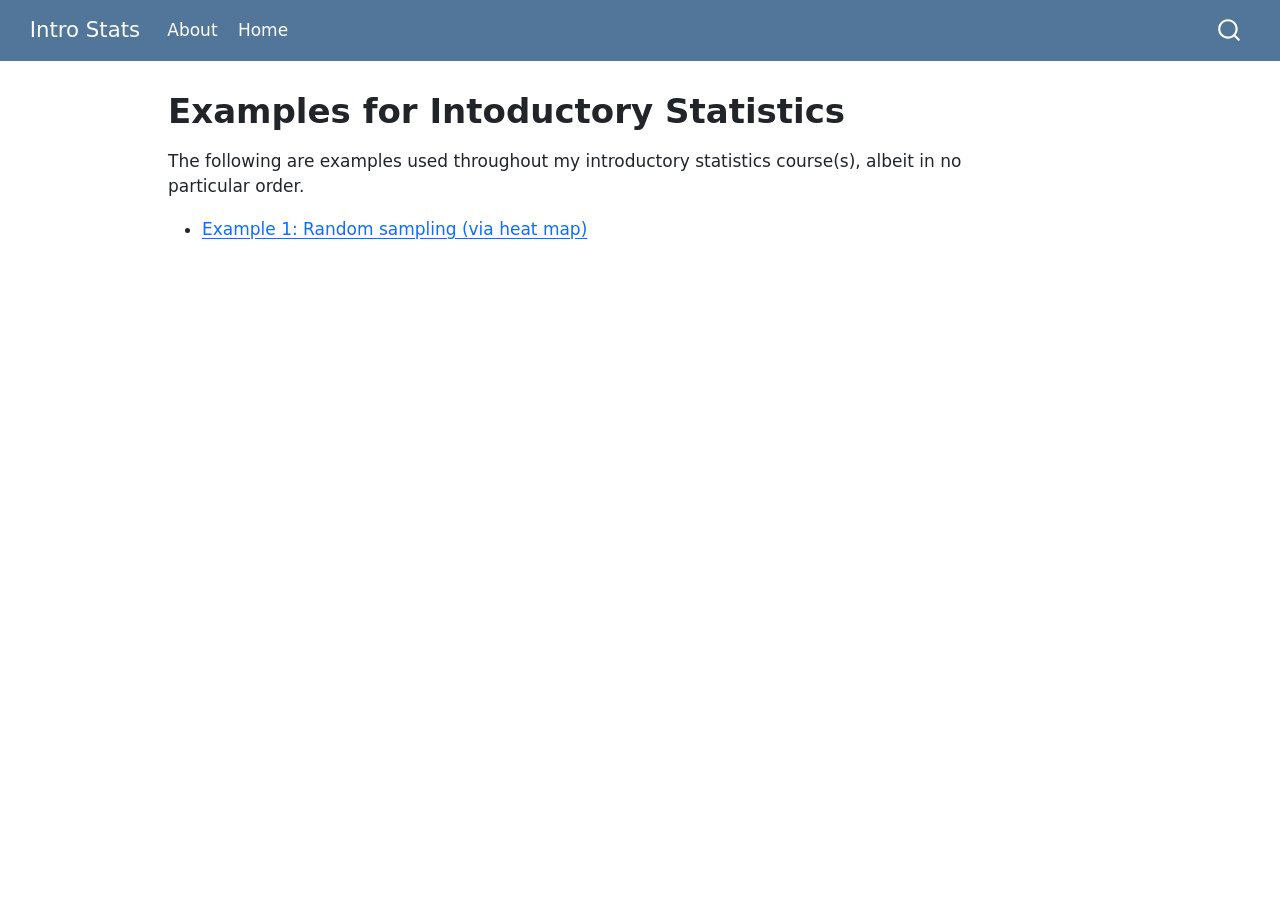
==== docs/index.html @ aab89243 "Update webR examples" ====
<!DOCTYPE html>
<html xmlns="http://www.w3.org/1999/xhtml" lang="en" xml:lang="en"><head>

<meta charset="utf-8">
<meta name="generator" content="quarto-1.5.57">

<meta name="viewport" content="width=device-width, initial-scale=1.0, user-scalable=yes">


<title>Examples for Intoductory Statistics – Intro Stats</title>
<style>
code{white-space: pre-wrap;}
span.smallcaps{font-variant: small-caps;}
div.columns{display: flex; gap: min(4vw, 1.5em);}
div.column{flex: auto; overflow-x: auto;}
div.hanging-indent{margin-left: 1.5em; text-indent: -1.5em;}
ul.task-list{list-style: none;}
ul.task-list li input[type="checkbox"] {
  width: 0.8em;
  margin: 0 0.8em 0.2em -1em; /* quarto-specific, see https://github.com/quarto-dev/quarto-cli/issues/4556 */ 
  vertical-align: middle;
}
</style>


<script src="site_libs/quarto-nav/quarto-nav.js"></script>
<script src="site_libs/quarto-nav/headroom.min.js"></script>
<script src="site_libs/clipboard/clipboard.min.js"></script>
<script src="site_libs/quarto-search/autocomplete.umd.js"></script>
<script src="site_libs/quarto-search/fuse.min.js"></script>
<script src="site_libs/quarto-search/quarto-search.js"></script>
<meta name="quarto:offset" content="./">
<script src="site_libs/quarto-html/quarto.js"></script>
<script src="site_libs/quarto-html/popper.min.js"></script>
<script src="site_libs/quarto-html/tippy.umd.min.js"></script>
<script src="site_libs/quarto-html/anchor.min.js"></script>
<link href="site_libs/quarto-html/tippy.css" rel="stylesheet">
<link href="site_libs/quarto-html/quarto-syntax-highlighting.css" rel="stylesheet" id="quarto-text-highlighting-styles">
<script src="site_libs/bootstrap/bootstrap.min.js"></script>
<link href="site_libs/bootstrap/bootstrap-icons.css" rel="stylesheet">
<link href="site_libs/bootstrap/bootstrap.min.css" rel="stylesheet" id="quarto-bootstrap" data-mode="light">
<script id="quarto-search-options" type="application/json">{
  "location": "navbar",
  "copy-button": false,
  "collapse-after": 3,
  "panel-placement": "end",
  "type": "overlay",
  "limit": 50,
  "keyboard-shortcut": [
    "f",
    "/",
    "s"
  ],
  "show-item-context": false,
  "language": {
    "search-no-results-text": "No results",
    "search-matching-documents-text": "matching documents",
    "search-copy-link-title": "Copy link to search",
    "search-hide-matches-text": "Hide additional matches",
    "search-more-match-text": "more match in this document",
    "search-more-matches-text": "more matches in this document",
    "search-clear-button-title": "Clear",
    "search-text-placeholder": "",
    "search-detached-cancel-button-title": "Cancel",
    "search-submit-button-title": "Submit",
    "search-label": "Search"
  }
}</script>


<link rel="stylesheet" href="styles.css">
</head>

<body class="nav-fixed">

<div id="quarto-search-results"></div>
  <header id="quarto-header" class="headroom fixed-top">
    <nav class="navbar navbar-expand-lg " data-bs-theme="dark">
      <div class="navbar-container container-fluid">
      <div class="navbar-brand-container mx-auto">
    <a class="navbar-brand" href="./index.html">
    <span class="navbar-title">Intro Stats</span>
    </a>
  </div>
            <div id="quarto-search" class="" title="Search"></div>
          <button class="navbar-toggler" type="button" data-bs-toggle="collapse" data-bs-target="#navbarCollapse" aria-controls="navbarCollapse" role="menu" aria-expanded="false" aria-label="Toggle navigation" onclick="if (window.quartoToggleHeadroom) { window.quartoToggleHeadroom(); }">
  <span class="navbar-toggler-icon"></span>
</button>
          <div class="collapse navbar-collapse" id="navbarCollapse">
            <ul class="navbar-nav navbar-nav-scroll me-auto">
  <li class="nav-item">
    <a class="nav-link" href="./about.html"> 
<span class="menu-text">About</span></a>
  </li>  
  <li class="nav-item">
    <a class="nav-link active" href="./index.html" aria-current="page"> 
<span class="menu-text">Home</span></a>
  </li>  
</ul>
          </div> <!-- /navcollapse -->
            <div class="quarto-navbar-tools">
</div>
      </div> <!-- /container-fluid -->
    </nav>
</header>
<!-- content -->
<div id="quarto-content" class="quarto-container page-columns page-rows-contents page-layout-article page-navbar">
<!-- sidebar -->
<!-- margin-sidebar -->
    <div id="quarto-margin-sidebar" class="sidebar margin-sidebar zindex-bottom">
        
    </div>
<!-- main -->
<main class="content" id="quarto-document-content">

<header id="title-block-header" class="quarto-title-block default">
<div class="quarto-title">
<h1 class="title">Examples for Intoductory Statistics</h1>
</div>



<div class="quarto-title-meta">

    
  
    
  </div>
  


</header>


<p>The following are examples used throughout my introductory statistics course(s), albeit in no particular order.</p>
<ul>
<li><a href="./examples/ex1-random-sampling.html">Example 1: Random sampling (via heat map)</a></li>
</ul>



</main> <!-- /main -->
<script id="quarto-html-after-body" type="application/javascript">
window.document.addEventListener("DOMContentLoaded", function (event) {
  const toggleBodyColorMode = (bsSheetEl) => {
    const mode = bsSheetEl.getAttribute("data-mode");
    const bodyEl = window.document.querySelector("body");
    if (mode === "dark") {
      bodyEl.classList.add("quarto-dark");
      bodyEl.classList.remove("quarto-light");
    } else {
      bodyEl.classList.add("quarto-light");
      bodyEl.classList.remove("quarto-dark");
    }
  }
  const toggleBodyColorPrimary = () => {
    const bsSheetEl = window.document.querySelector("link#quarto-bootstrap");
    if (bsSheetEl) {
      toggleBodyColorMode(bsSheetEl);
    }
  }
  toggleBodyColorPrimary();  
  const icon = "";
  const anchorJS = new window.AnchorJS();
  anchorJS.options = {
    placement: 'right',
    icon: icon
  };
  anchorJS.add('.anchored');
  const isCodeAnnotation = (el) => {
    for (const clz of el.classList) {
      if (clz.startsWith('code-annotation-')) {                     
        return true;
      }
    }
    return false;
  }
  const onCopySuccess = function(e) {
    // button target
    const button = e.trigger;
    // don't keep focus
    button.blur();
    // flash "checked"
    button.classList.add('code-copy-button-checked');
    var currentTitle = button.getAttribute("title");
    button.setAttribute("title", "Copied!");
    let tooltip;
    if (window.bootstrap) {
      button.setAttribute("data-bs-toggle", "tooltip");
      button.setAttribute("data-bs-placement", "left");
      button.setAttribute("data-bs-title", "Copied!");
      tooltip = new bootstrap.Tooltip(button, 
        { trigger: "manual", 
          customClass: "code-copy-button-tooltip",
          offset: [0, -8]});
      tooltip.show();    
    }
    setTimeout(function() {
      if (tooltip) {
        tooltip.hide();
        button.removeAttribute("data-bs-title");
        button.removeAttribute("data-bs-toggle");
        button.removeAttribute("data-bs-placement");
      }
      button.setAttribute("title", currentTitle);
      button.classList.remove('code-copy-button-checked');
    }, 1000);
    // clear code selection
    e.clearSelection();
  }
  const getTextToCopy = function(trigger) {
      const codeEl = trigger.previousElementSibling.cloneNode(true);
      for (const childEl of codeEl.children) {
        if (isCodeAnnotation(childEl)) {
          childEl.remove();
        }
      }
      return codeEl.innerText;
  }
  const clipboard = new window.ClipboardJS('.code-copy-button:not([data-in-quarto-modal])', {
    text: getTextToCopy
  });
  clipboard.on('success', onCopySuccess);
  if (window.document.getElementById('quarto-embedded-source-code-modal')) {
    // For code content inside modals, clipBoardJS needs to be initialized with a container option
    // TODO: Check when it could be a function (https://github.com/zenorocha/clipboard.js/issues/860)
    const clipboardModal = new window.ClipboardJS('.code-copy-button[data-in-quarto-modal]', {
      text: getTextToCopy,
      container: window.document.getElementById('quarto-embedded-source-code-modal')
    });
    clipboardModal.on('success', onCopySuccess);
  }
    var localhostRegex = new RegExp(/^(?:http|https):\/\/localhost\:?[0-9]*\//);
    var mailtoRegex = new RegExp(/^mailto:/);
      var filterRegex = new RegExp('/' + window.location.host + '/');
    var isInternal = (href) => {
        return filterRegex.test(href) || localhostRegex.test(href) || mailtoRegex.test(href);
    }
    // Inspect non-navigation links and adorn them if external
 	var links = window.document.querySelectorAll('a[href]:not(.nav-link):not(.navbar-brand):not(.toc-action):not(.sidebar-link):not(.sidebar-item-toggle):not(.pagination-link):not(.no-external):not([aria-hidden]):not(.dropdown-item):not(.quarto-navigation-tool):not(.about-link)');
    for (var i=0; i<links.length; i++) {
      const link = links[i];
      if (!isInternal(link.href)) {
        // undo the damage that might have been done by quarto-nav.js in the case of
        // links that we want to consider external
        if (link.dataset.originalHref !== undefined) {
          link.href = link.dataset.originalHref;
        }
      }
    }
  function tippyHover(el, contentFn, onTriggerFn, onUntriggerFn) {
    const config = {
      allowHTML: true,
      maxWidth: 500,
      delay: 100,
      arrow: false,
      appendTo: function(el) {
          return el.parentElement;
      },
      interactive: true,
      interactiveBorder: 10,
      theme: 'quarto',
      placement: 'bottom-start',
    };
    if (contentFn) {
      config.content = contentFn;
    }
    if (onTriggerFn) {
      config.onTrigger = onTriggerFn;
    }
    if (onUntriggerFn) {
      config.onUntrigger = onUntriggerFn;
    }
    window.tippy(el, config); 
  }
  const noterefs = window.document.querySelectorAll('a[role="doc-noteref"]');
  for (var i=0; i<noterefs.length; i++) {
    const ref = noterefs[i];
    tippyHover(ref, function() {
      // use id or data attribute instead here
      let href = ref.getAttribute('data-footnote-href') || ref.getAttribute('href');
      try { href = new URL(href).hash; } catch {}
      const id = href.replace(/^#\/?/, "");
      const note = window.document.getElementById(id);
      if (note) {
        return note.innerHTML;
      } else {
        return "";
      }
    });
  }
  const xrefs = window.document.querySelectorAll('a.quarto-xref');
  const processXRef = (id, note) => {
    // Strip column container classes
    const stripColumnClz = (el) => {
      el.classList.remove("page-full", "page-columns");
      if (el.children) {
        for (const child of el.children) {
          stripColumnClz(child);
        }
      }
    }
    stripColumnClz(note)
    if (id === null || id.startsWith('sec-')) {
      // Special case sections, only their first couple elements
      const container = document.createElement("div");
      if (note.children && note.children.length > 2) {
        container.appendChild(note.children[0].cloneNode(true));
        for (let i = 1; i < note.children.length; i++) {
          const child = note.children[i];
          if (child.tagName === "P" && child.innerText === "") {
            continue;
          } else {
            container.appendChild(child.cloneNode(true));
            break;
          }
        }
        if (window.Quarto?.typesetMath) {
          window.Quarto.typesetMath(container);
        }
        return container.innerHTML
      } else {
        if (window.Quarto?.typesetMath) {
          window.Quarto.typesetMath(note);
        }
        return note.innerHTML;
      }
    } else {
      // Remove any anchor links if they are present
      const anchorLink = note.querySelector('a.anchorjs-link');
      if (anchorLink) {
        anchorLink.remove();
      }
      if (window.Quarto?.typesetMath) {
        window.Quarto.typesetMath(note);
      }
      // TODO in 1.5, we should make sure this works without a callout special case
      if (note.classList.contains("callout")) {
        return note.outerHTML;
      } else {
        return note.innerHTML;
      }
    }
  }
  for (var i=0; i<xrefs.length; i++) {
    const xref = xrefs[i];
    tippyHover(xref, undefined, function(instance) {
      instance.disable();
      let url = xref.getAttribute('href');
      let hash = undefined; 
      if (url.startsWith('#')) {
        hash = url;
      } else {
        try { hash = new URL(url).hash; } catch {}
      }
      if (hash) {
        const id = hash.replace(/^#\/?/, "");
        const note = window.document.getElementById(id);
        if (note !== null) {
          try {
            const html = processXRef(id, note.cloneNode(true));
            instance.setContent(html);
          } finally {
            instance.enable();
            instance.show();
          }
        } else {
          // See if we can fetch this
          fetch(url.split('#')[0])
          .then(res => res.text())
          .then(html => {
            const parser = new DOMParser();
            const htmlDoc = parser.parseFromString(html, "text/html");
            const note = htmlDoc.getElementById(id);
            if (note !== null) {
              const html = processXRef(id, note);
              instance.setContent(html);
            } 
          }).finally(() => {
            instance.enable();
            instance.show();
          });
        }
      } else {
        // See if we can fetch a full url (with no hash to target)
        // This is a special case and we should probably do some content thinning / targeting
        fetch(url)
        .then(res => res.text())
        .then(html => {
          const parser = new DOMParser();
          const htmlDoc = parser.parseFromString(html, "text/html");
          const note = htmlDoc.querySelector('main.content');
          if (note !== null) {
            // This should only happen for chapter cross references
            // (since there is no id in the URL)
            // remove the first header
            if (note.children.length > 0 && note.children[0].tagName === "HEADER") {
              note.children[0].remove();
            }
            const html = processXRef(null, note);
            instance.setContent(html);
          } 
        }).finally(() => {
          instance.enable();
          instance.show();
        });
      }
    }, function(instance) {
    });
  }
      let selectedAnnoteEl;
      const selectorForAnnotation = ( cell, annotation) => {
        let cellAttr = 'data-code-cell="' + cell + '"';
        let lineAttr = 'data-code-annotation="' +  annotation + '"';
        const selector = 'span[' + cellAttr + '][' + lineAttr + ']';
        return selector;
      }
      const selectCodeLines = (annoteEl) => {
        const doc = window.document;
        const targetCell = annoteEl.getAttribute("data-target-cell");
        const targetAnnotation = annoteEl.getAttribute("data-target-annotation");
        const annoteSpan = window.document.querySelector(selectorForAnnotation(targetCell, targetAnnotation));
        const lines = annoteSpan.getAttribute("data-code-lines").split(",");
        const lineIds = lines.map((line) => {
          return targetCell + "-" + line;
        })
        let top = null;
        let height = null;
        let parent = null;
        if (lineIds.length > 0) {
            //compute the position of the single el (top and bottom and make a div)
            const el = window.document.getElementById(lineIds[0]);
            top = el.offsetTop;
            height = el.offsetHeight;
            parent = el.parentElement.parentElement;
          if (lineIds.length > 1) {
            const lastEl = window.document.getElementById(lineIds[lineIds.length - 1]);
            const bottom = lastEl.offsetTop + lastEl.offsetHeight;
            height = bottom - top;
          }
          if (top !== null && height !== null && parent !== null) {
            // cook up a div (if necessary) and position it 
            let div = window.document.getElementById("code-annotation-line-highlight");
            if (div === null) {
              div = window.document.createElement("div");
              div.setAttribute("id", "code-annotation-line-highlight");
              div.style.position = 'absolute';
              parent.appendChild(div);
            }
            div.style.top = top - 2 + "px";
            div.style.height = height + 4 + "px";
            div.style.left = 0;
            let gutterDiv = window.document.getElementById("code-annotation-line-highlight-gutter");
            if (gutterDiv === null) {
              gutterDiv = window.document.createElement("div");
              gutterDiv.setAttribute("id", "code-annotation-line-highlight-gutter");
              gutterDiv.style.position = 'absolute';
              const codeCell = window.document.getElementById(targetCell);
              const gutter = codeCell.querySelector('.code-annotation-gutter');
              gutter.appendChild(gutterDiv);
            }
            gutterDiv.style.top = top - 2 + "px";
            gutterDiv.style.height = height + 4 + "px";
          }
          selectedAnnoteEl = annoteEl;
        }
      };
      const unselectCodeLines = () => {
        const elementsIds = ["code-annotation-line-highlight", "code-annotation-line-highlight-gutter"];
        elementsIds.forEach((elId) => {
          const div = window.document.getElementById(elId);
          if (div) {
            div.remove();
          }
        });
        selectedAnnoteEl = undefined;
      };
        // Handle positioning of the toggle
    window.addEventListener(
      "resize",
      throttle(() => {
        elRect = undefined;
        if (selectedAnnoteEl) {
          selectCodeLines(selectedAnnoteEl);
        }
      }, 10)
    );
    function throttle(fn, ms) {
    let throttle = false;
    let timer;
      return (...args) => {
        if(!throttle) { // first call gets through
            fn.apply(this, args);
            throttle = true;
        } else { // all the others get throttled
            if(timer) clearTimeout(timer); // cancel #2
            timer = setTimeout(() => {
              fn.apply(this, args);
              timer = throttle = false;
            }, ms);
        }
      };
    }
      // Attach click handler to the DT
      const annoteDls = window.document.querySelectorAll('dt[data-target-cell]');
      for (const annoteDlNode of annoteDls) {
        annoteDlNode.addEventListener('click', (event) => {
          const clickedEl = event.target;
          if (clickedEl !== selectedAnnoteEl) {
            unselectCodeLines();
            const activeEl = window.document.querySelector('dt[data-target-cell].code-annotation-active');
            if (activeEl) {
              activeEl.classList.remove('code-annotation-active');
            }
            selectCodeLines(clickedEl);
            clickedEl.classList.add('code-annotation-active');
          } else {
            // Unselect the line
            unselectCodeLines();
            clickedEl.classList.remove('code-annotation-active');
          }
        });
      }
  const findCites = (el) => {
    const parentEl = el.parentElement;
    if (parentEl) {
      const cites = parentEl.dataset.cites;
      if (cites) {
        return {
          el,
          cites: cites.split(' ')
        };
      } else {
        return findCites(el.parentElement)
      }
    } else {
      return undefined;
    }
  };
  var bibliorefs = window.document.querySelectorAll('a[role="doc-biblioref"]');
  for (var i=0; i<bibliorefs.length; i++) {
    const ref = bibliorefs[i];
    const citeInfo = findCites(ref);
    if (citeInfo) {
      tippyHover(citeInfo.el, function() {
        var popup = window.document.createElement('div');
        citeInfo.cites.forEach(function(cite) {
          var citeDiv = window.document.createElement('div');
          citeDiv.classList.add('hanging-indent');
          citeDiv.classList.add('csl-entry');
          var biblioDiv = window.document.getElementById('ref-' + cite);
          if (biblioDiv) {
            citeDiv.innerHTML = biblioDiv.innerHTML;
          }
          popup.appendChild(citeDiv);
        });
        return popup.innerHTML;
      });
    }
  }
});
</script>
</div> <!-- /content -->




</body></html>
---- docs/site_libs/quarto-html/tippy.css ----
.tippy-box[data-animation=fade][data-state=hidden]{opacity:0}[data-tippy-root]{max-width:calc(100vw - 10px)}.tippy-box{position:relative;background-color:#333;color:#fff;border-radius:4px;font-size:14px;line-height:1.4;white-space:normal;outline:0;transition-property:transform,visibility,opacity}.tippy-box[data-placement^=top]>.tippy-arrow{bottom:0}.tippy-box[data-placement^=top]>.tippy-arrow:before{bottom:-7px;left:0;border-width:8px 8px 0;border-top-color:initial;transform-origin:center top}.tippy-box[data-placement^=bottom]>.tippy-arrow{top:0}.tippy-box[data-placement^=bottom]>.tippy-arrow:before{top:-7px;left:0;border-width:0 8px 8px;border-bottom-color:initial;transform-origin:center bottom}.tippy-box[data-placement^=left]>.tippy-arrow{right:0}.tippy-box[data-placement^=left]>.tippy-arrow:before{border-width:8px 0 8px 8px;border-left-color:initial;right:-7px;transform-origin:center left}.tippy-box[data-placement^=right]>.tippy-arrow{left:0}.tippy-box[data-placement^=right]>.tippy-arrow:before{left:-7px;border-width:8px 8px 8px 0;border-right-color:initial;transform-origin:center right}.tippy-box[data-inertia][data-state=visible]{transition-timing-function:cubic-bezier(.54,1.5,.38,1.11)}.tippy-arrow{width:16px;height:16px;color:#333}.tippy-arrow:before{content:"";position:absolute;border-color:transparent;border-style:solid}.tippy-content{position:relative;padding:5px 9px;z-index:1}
---- docs/site_libs/quarto-html/quarto-syntax-highlighting.css ----
/* quarto syntax highlight colors */
:root {
  --quarto-hl-ot-color: #003B4F;
  --quarto-hl-at-color: #657422;
  --quarto-hl-ss-color: #20794D;
  --quarto-hl-an-color: #5E5E5E;
  --quarto-hl-fu-color: #4758AB;
  --quarto-hl-st-color: #20794D;
  --quarto-hl-cf-color: #003B4F;
  --quarto-hl-op-color: #5E5E5E;
  --quarto-hl-er-color: #AD0000;
  --quarto-hl-bn-color: #AD0000;
  --quarto-hl-al-color: #AD0000;
  --quarto-hl-va-color: #111111;
  --quarto-hl-bu-color: inherit;
  --quarto-hl-ex-color: inherit;
  --quarto-hl-pp-color: #AD0000;
  --quarto-hl-in-color: #5E5E5E;
  --quarto-hl-vs-color: #20794D;
  --quarto-hl-wa-color: #5E5E5E;
  --quarto-hl-do-color: #5E5E5E;
  --quarto-hl-im-color: #00769E;
  --quarto-hl-ch-color: #20794D;
  --quarto-hl-dt-color: #AD0000;
  --quarto-hl-fl-color: #AD0000;
  --quarto-hl-co-color: #5E5E5E;
  --quarto-hl-cv-color: #5E5E5E;
  --quarto-hl-cn-color: #8f5902;
  --quarto-hl-sc-color: #5E5E5E;
  --quarto-hl-dv-color: #AD0000;
  --quarto-hl-kw-color: #003B4F;
}

/* other quarto variables */
:root {
  --quarto-font-monospace: SFMono-Regular, Menlo, Monaco, Consolas, "Liberation Mono", "Courier New", monospace;
}

pre > code.sourceCode > span {
  color: #003B4F;
}

code span {
  color: #003B4F;
}

code.sourceCode > span {
  color: #003B4F;
}

div.sourceCode,
div.sourceCode pre.sourceCode {
  color: #003B4F;
}

code span.ot {
  color: #003B4F;
  font-style: inherit;
}

code span.at {
  color: #657422;
  font-style: inherit;
}

code span.ss {
  color: #20794D;
  font-style: inherit;
}

code span.an {
  color: #5E5E5E;
  font-style: inherit;
}

code span.fu {
  color: #4758AB;
  font-style: inherit;
}

code span.st {
  color: #20794D;
  font-style: inherit;
}

code span.cf {
  color: #003B4F;
  font-weight: bold;
  font-style: inherit;
}

code span.op {
  color: #5E5E5E;
  font-style: inherit;
}

code span.er {
  color: #AD0000;
  font-style: inherit;
}

code span.bn {
  color: #AD0000;
  font-style: inherit;
}

code span.al {
  color: #AD0000;
  font-style: inherit;
}

code span.va {
  color: #111111;
  font-style: inherit;
}

code span.bu {
  font-style: inherit;
}

code span.ex {
  font-style: inherit;
}

code span.pp {
  color: #AD0000;
  font-style: inherit;
}

code span.in {
  color: #5E5E5E;
  font-style: inherit;
}

code span.vs {
  color: #20794D;
  font-style: inherit;
}

code span.wa {
  color: #5E5E5E;
  font-style: italic;
}

code span.do {
  color: #5E5E5E;
  font-style: italic;
}

code span.im {
  color: #00769E;
  font-style: inherit;
}

code span.ch {
  color: #20794D;
  font-style: inherit;
}

code span.dt {
  color: #AD0000;
  font-style: inherit;
}

code span.fl {
  color: #AD0000;
  font-style: inherit;
}

code span.co {
  color: #5E5E5E;
  font-style: inherit;
}

code span.cv {
  color: #5E5E5E;
  font-style: italic;
}

code span.cn {
  color: #8f5902;
  font-style: inherit;
}

code span.sc {
  color: #5E5E5E;
  font-style: inherit;
}

code span.dv {
  color: #AD0000;
  font-style: inherit;
}

code span.kw {
  color: #003B4F;
  font-weight: bold;
  font-style: inherit;
}

.prevent-inlining {
  content: "</";
}

/*# sourceMappingURL=debc5d5d77c3f9108843748ff7464032.css.map */
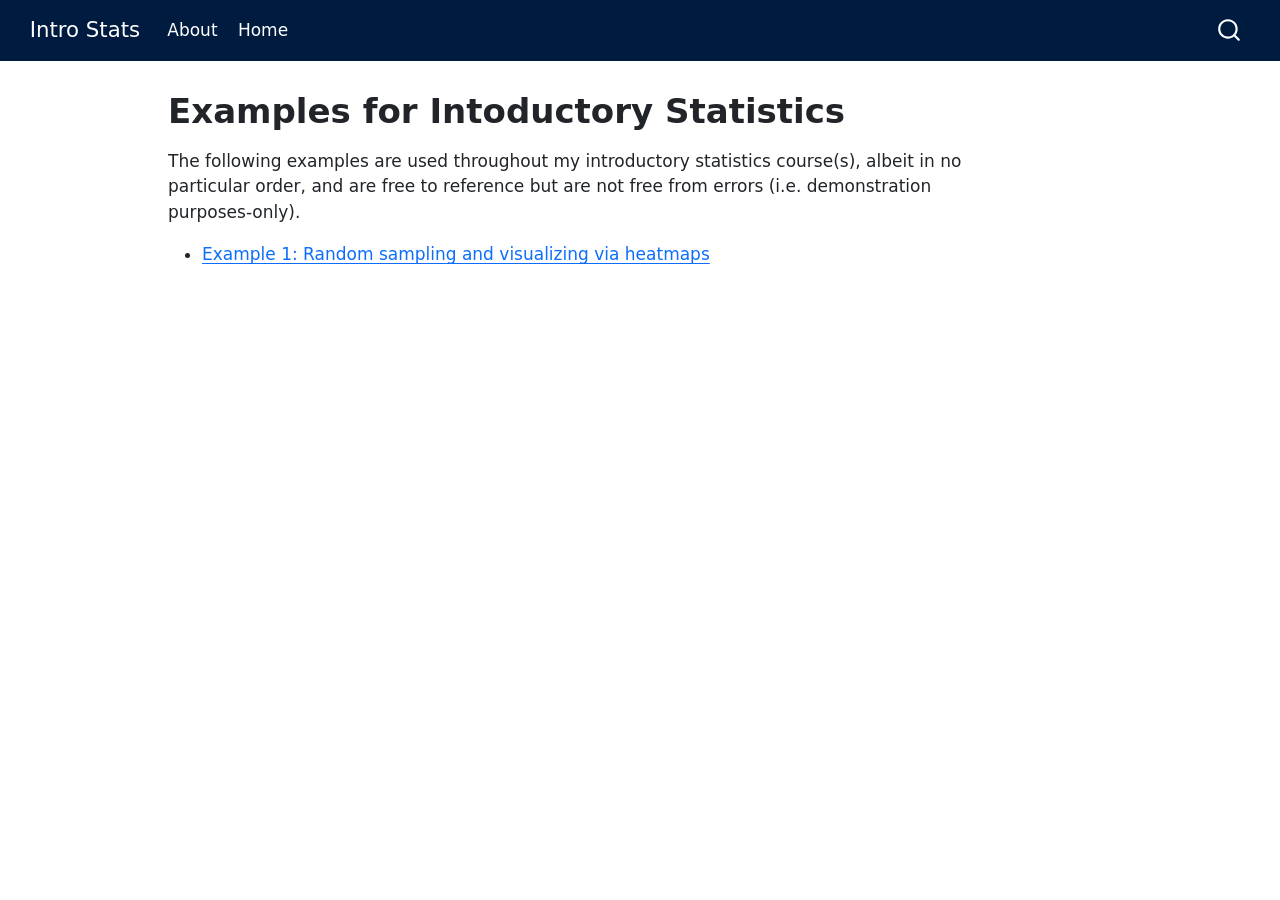
==== commit fbb3f49a: "update webR examples" ====
--- a/docs/index.html
+++ b/docs/index.html
@@ -132,9 +132,9 @@
 </header>
 
 
-<p>The following are examples used throughout my introductory statistics course(s), albeit in no particular order.</p>
+<p>The following examples are used throughout my introductory statistics course(s), albeit in no particular order, and are free to reference but are not free from errors (i.e.&nbsp;demonstration purposes-only).</p>
 <ul>
-<li><a href="./examples/ex1-random-sampling.html">Example 1: Random sampling (via heat map)</a></li>
+<li><a href="./examples/ex1-random-sampling.html">Example 1: Random sampling and visualizing via heatmaps</a></li>
 </ul>
 
 
--- a/docs/styles.css
+++ b/docs/styles.css
@@ -0,0 +1,9 @@
+/* css styles */
+.navbar {
+  background-color: #001b40 !important;
+}
+
+.navbar-brand,
+.navbar-nav .nav-link {
+  color: white !important;
+}
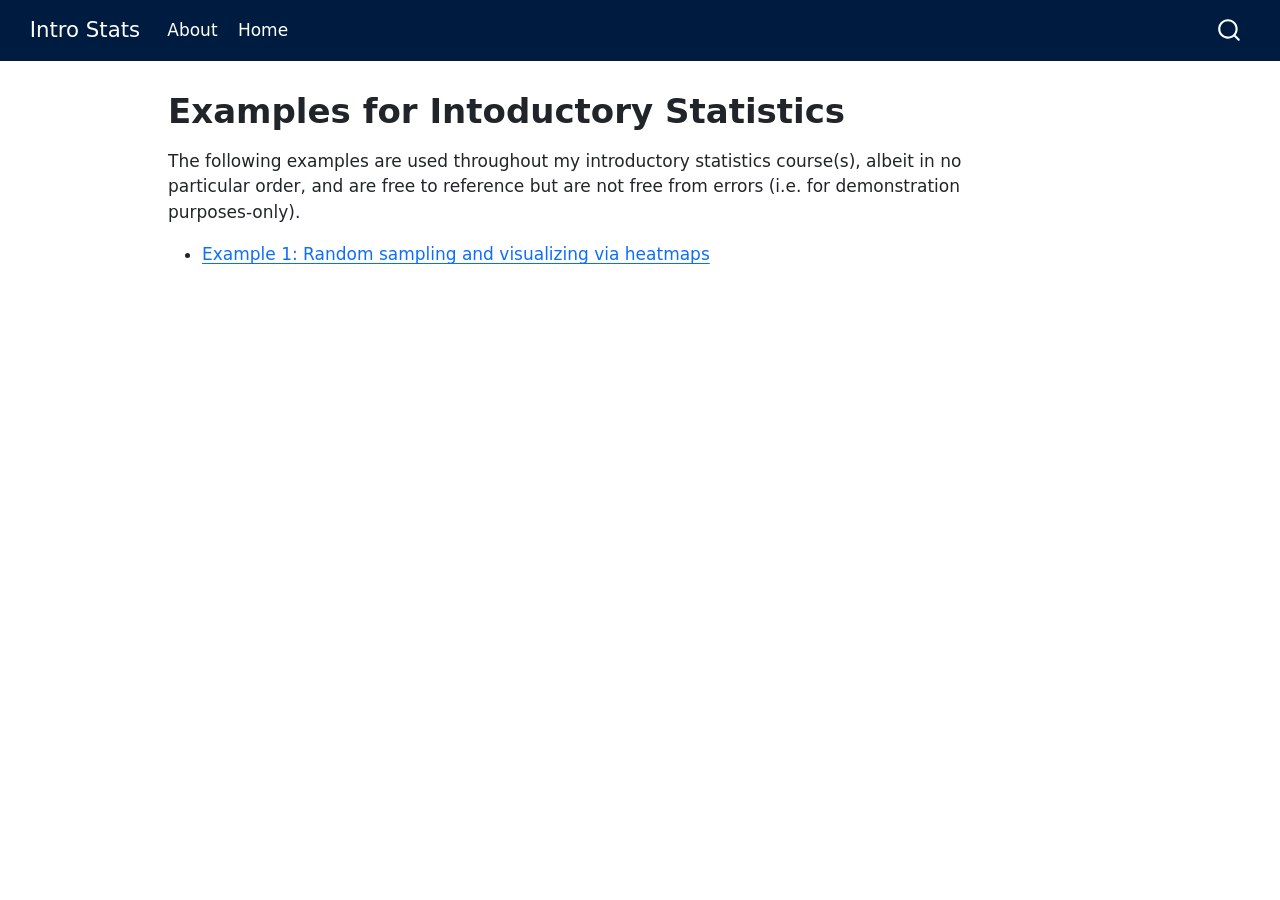
==== commit e94f5b20: "update webR examples" ====
--- a/docs/index.html
+++ b/docs/index.html
@@ -132,7 +132,7 @@
 </header>
 
 
-<p>The following examples are used throughout my introductory statistics course(s), albeit in no particular order, and are free to reference but are not free from errors (i.e.&nbsp;demonstration purposes-only).</p>
+<p>The following examples are used throughout my introductory statistics course(s), albeit in no particular order, and are free to reference but are not free from errors (i.e.&nbsp;for demonstration purposes-only).</p>
 <ul>
 <li><a href="./examples/ex1-random-sampling.html">Example 1: Random sampling and visualizing via heatmaps</a></li>
 </ul>
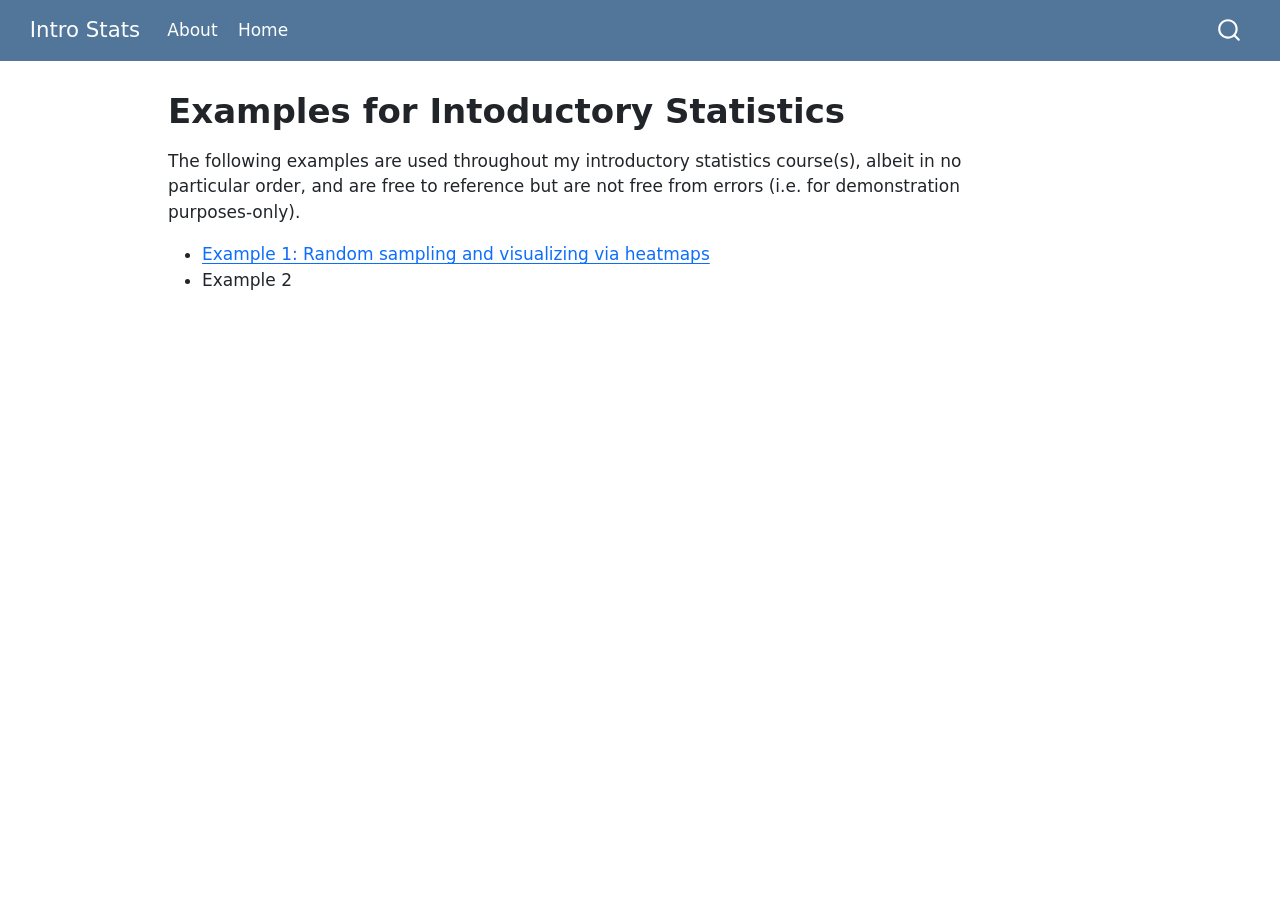
==== commit 84b3f7bc: "update webR examples" ====
--- a/docs/index.html
+++ b/docs/index.html
@@ -68,7 +68,7 @@
 }</script>
 
 
-<link rel="stylesheet" href="styles.css">
+<link rel="stylesheet" href="docs/styles.css">
 </head>
 
 <body class="nav-fixed">
@@ -135,6 +135,7 @@
 <p>The following examples are used throughout my introductory statistics course(s), albeit in no particular order, and are free to reference but are not free from errors (i.e.&nbsp;for demonstration purposes-only).</p>
 <ul>
 <li><a href="./examples/ex1-random-sampling.html">Example 1: Random sampling and visualizing via heatmaps</a></li>
+<li>Example 2</li>
 </ul>
 
 
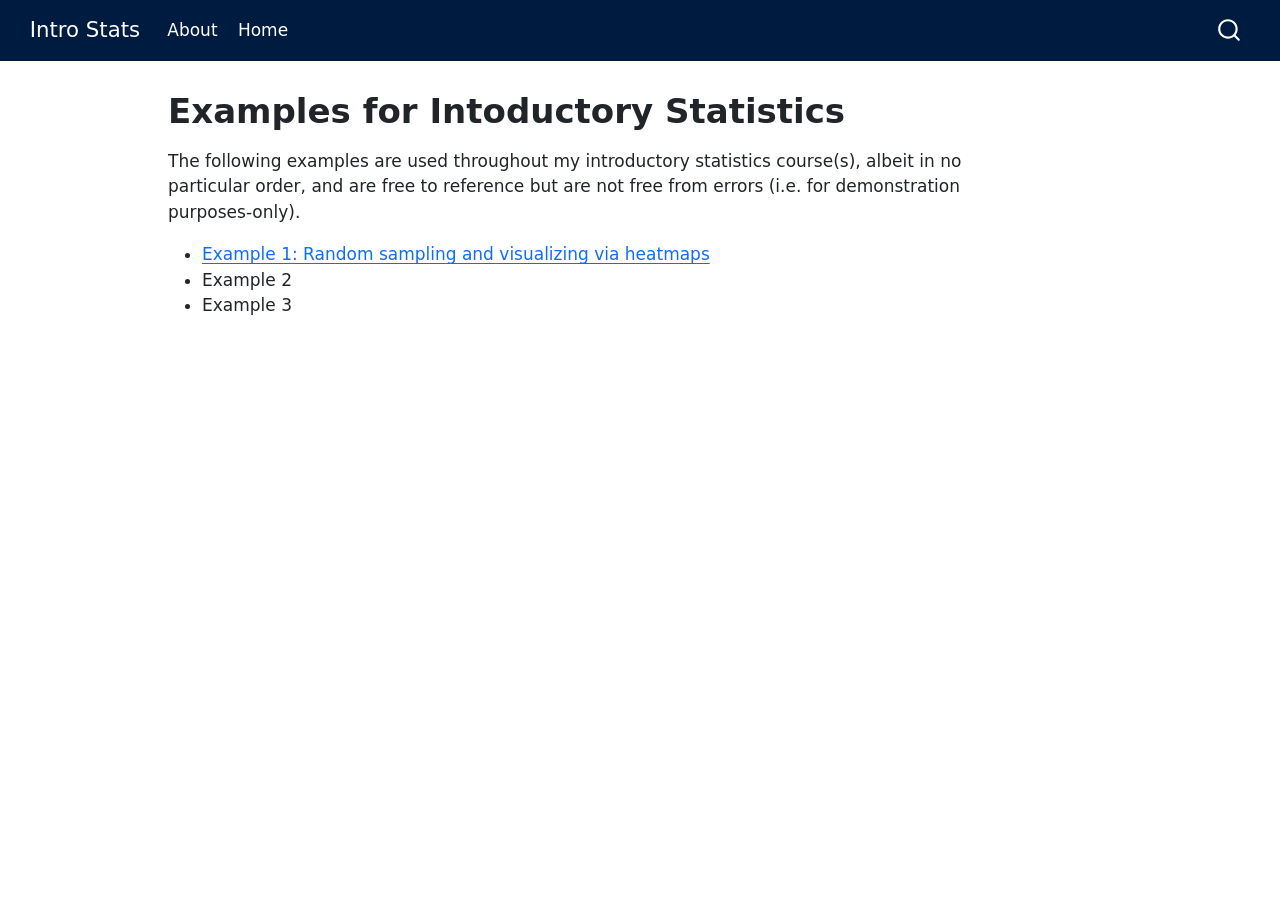
==== commit 3689e2de: "update webR examples" ====
--- a/docs/index.html
+++ b/docs/index.html
@@ -68,7 +68,7 @@
 }</script>
 
 
-<link rel="stylesheet" href="docs/styles.css">
+<link rel="stylesheet" href="styles.css">
 </head>
 
 <body class="nav-fixed">
@@ -136,6 +136,7 @@
 <ul>
 <li><a href="./examples/ex1-random-sampling.html">Example 1: Random sampling and visualizing via heatmaps</a></li>
 <li>Example 2</li>
+<li>Example 3</li>
 </ul>
 
 
--- a/docs/styles.css
+++ b/docs/styles.css
@@ -0,0 +1,9 @@
+/* css styles */
+.navbar {
+  background-color: #001b40 !important;
+}
+
+.navbar-brand,
+.navbar-nav .nav-link {
+  color: white !important;
+}
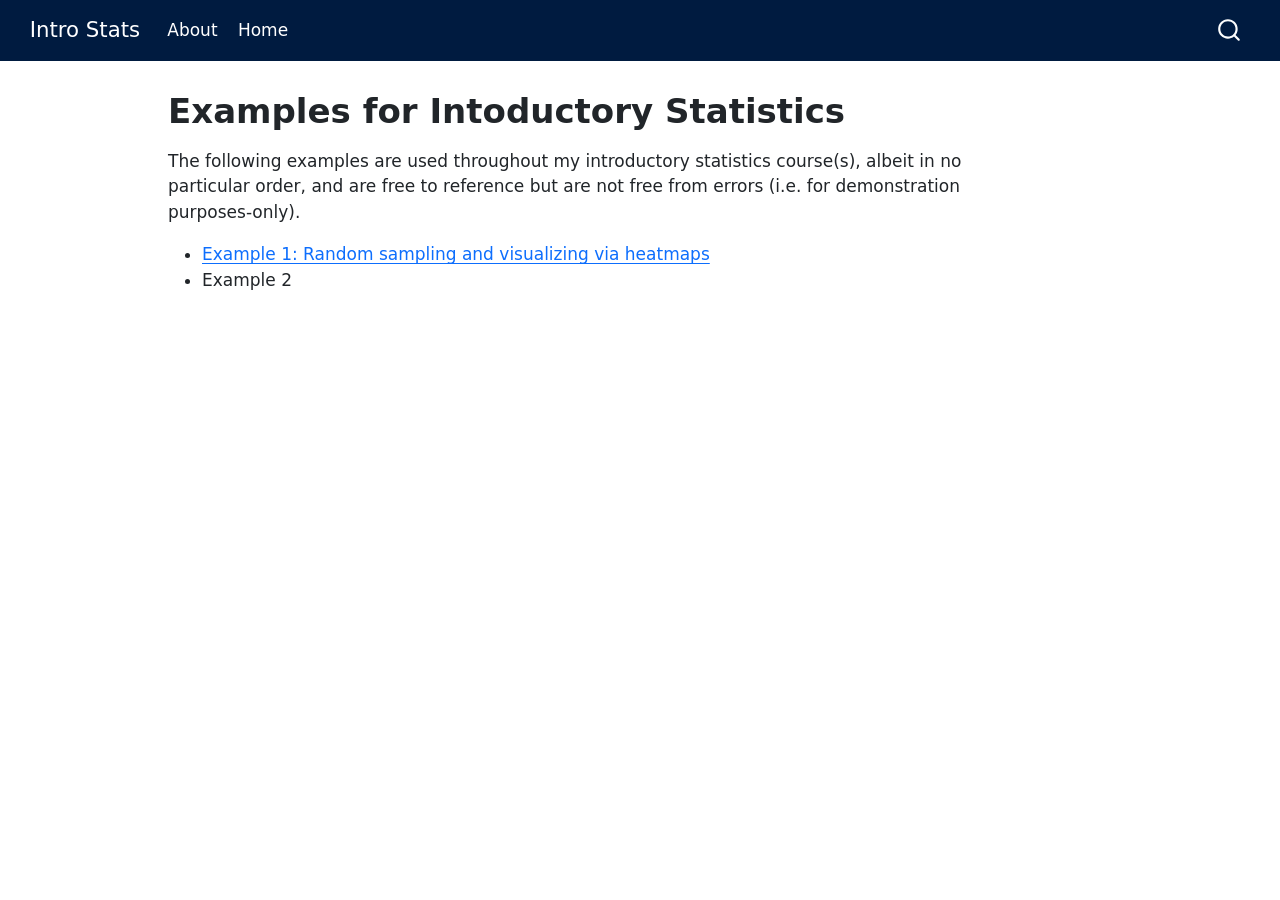
==== commit 89218279: "update webR examples" ====
--- a/docs/index.html
+++ b/docs/index.html
@@ -136,7 +136,6 @@
 <ul>
 <li><a href="./examples/ex1-random-sampling.html">Example 1: Random sampling and visualizing via heatmaps</a></li>
 <li>Example 2</li>
-<li>Example 3</li>
 </ul>
 
 
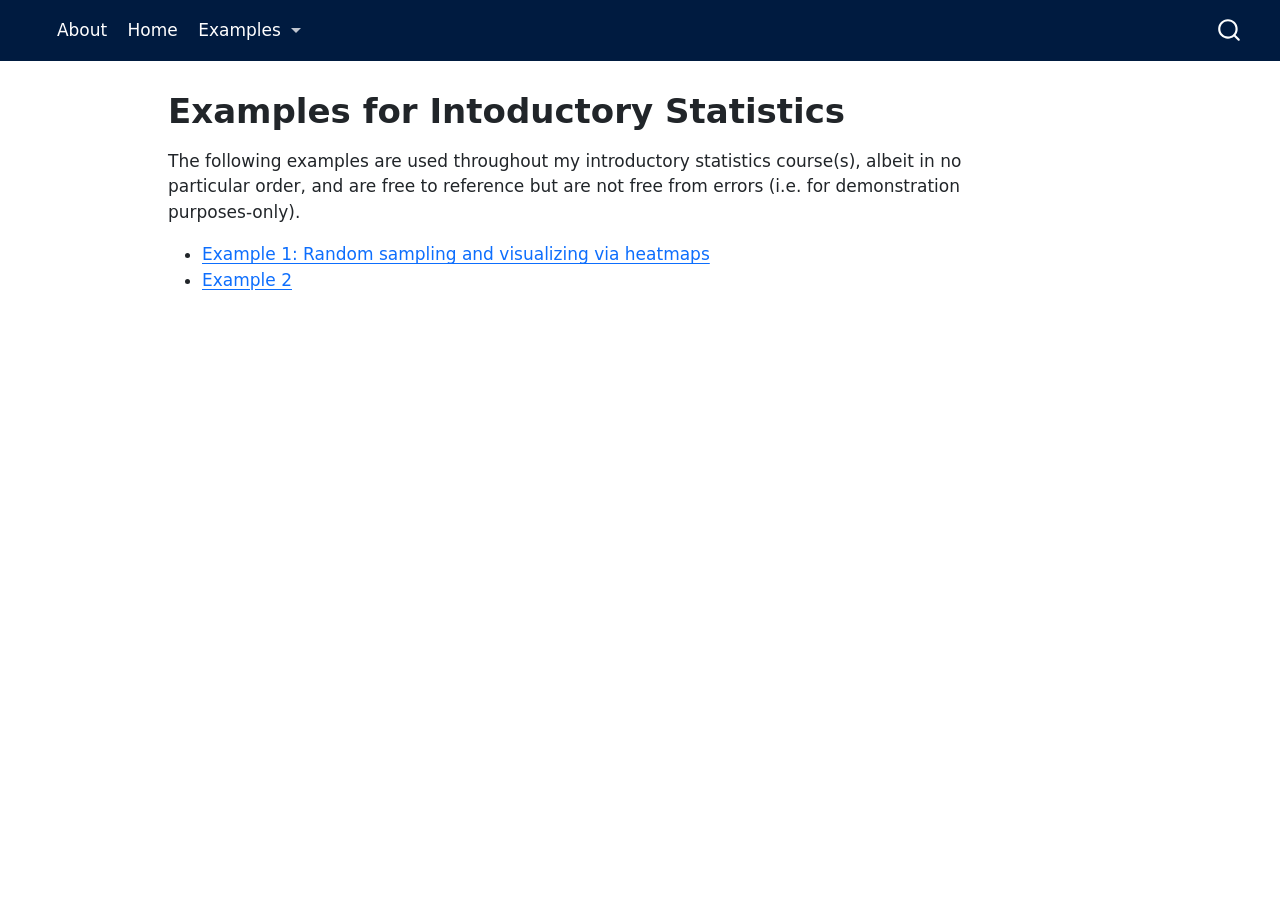
==== commit 191c8bbd: "update webR examples" ====
--- a/docs/index.html
+++ b/docs/index.html
@@ -7,7 +7,7 @@
 <meta name="viewport" content="width=device-width, initial-scale=1.0, user-scalable=yes">
 
 
-<title>Examples for Intoductory Statistics – Intro Stats</title>
+<title>Examples for Intoductory Statistics –</title>
 <style>
 code{white-space: pre-wrap;}
 span.smallcaps{font-variant: small-caps;}
@@ -79,7 +79,7 @@
       <div class="navbar-container container-fluid">
       <div class="navbar-brand-container mx-auto">
     <a class="navbar-brand" href="./index.html">
-    <span class="navbar-title">Intro Stats</span>
+    <span class="navbar-title"></span>
     </a>
   </div>
             <div id="quarto-search" class="" title="Search"></div>
@@ -96,6 +96,17 @@
     <a class="nav-link active" href="./index.html" aria-current="page"> 
 <span class="menu-text">Home</span></a>
   </li>  
+  <li class="nav-item dropdown ">
+    <a class="nav-link dropdown-toggle" href="#" id="nav-menu-examples" role="link" data-bs-toggle="dropdown" aria-expanded="false">
+ <span class="menu-text">Examples</span>
+    </a>
+    <ul class="dropdown-menu" aria-labelledby="nav-menu-examples">    
+        <li>
+    <a class="dropdown-item" href="./examples/ex1-random-sampling.html">
+ <span class="dropdown-text">Example 1</span></a>
+  </li>  
+    </ul>
+  </li>
 </ul>
           </div> <!-- /navcollapse -->
             <div class="quarto-navbar-tools">
@@ -135,7 +146,7 @@
 <p>The following examples are used throughout my introductory statistics course(s), albeit in no particular order, and are free to reference but are not free from errors (i.e.&nbsp;for demonstration purposes-only).</p>
 <ul>
 <li><a href="./examples/ex1-random-sampling.html">Example 1: Random sampling and visualizing via heatmaps</a></li>
-<li>Example 2</li>
+<li><a href="./examples/ex1-random-sampling.html">Example 2</a></li>
 </ul>
 
 
--- a/docs/styles.css
+++ b/docs/styles.css
@@ -1,4 +1,5 @@
 /* css styles */
+/*
 .navbar {
   background-color: #001b40 !important;
 }
@@ -7,3 +8,13 @@
 .navbar-nav .nav-link {
   color: white !important;
 }
+*/
+
+#quarto-header .navbar {
+  background-color: #001b40 !important;
+}
+
+#quarto-header .navbar-brand,
+#quarto-header .navbar-nav .nav-link {
+  color: white !important;
+}
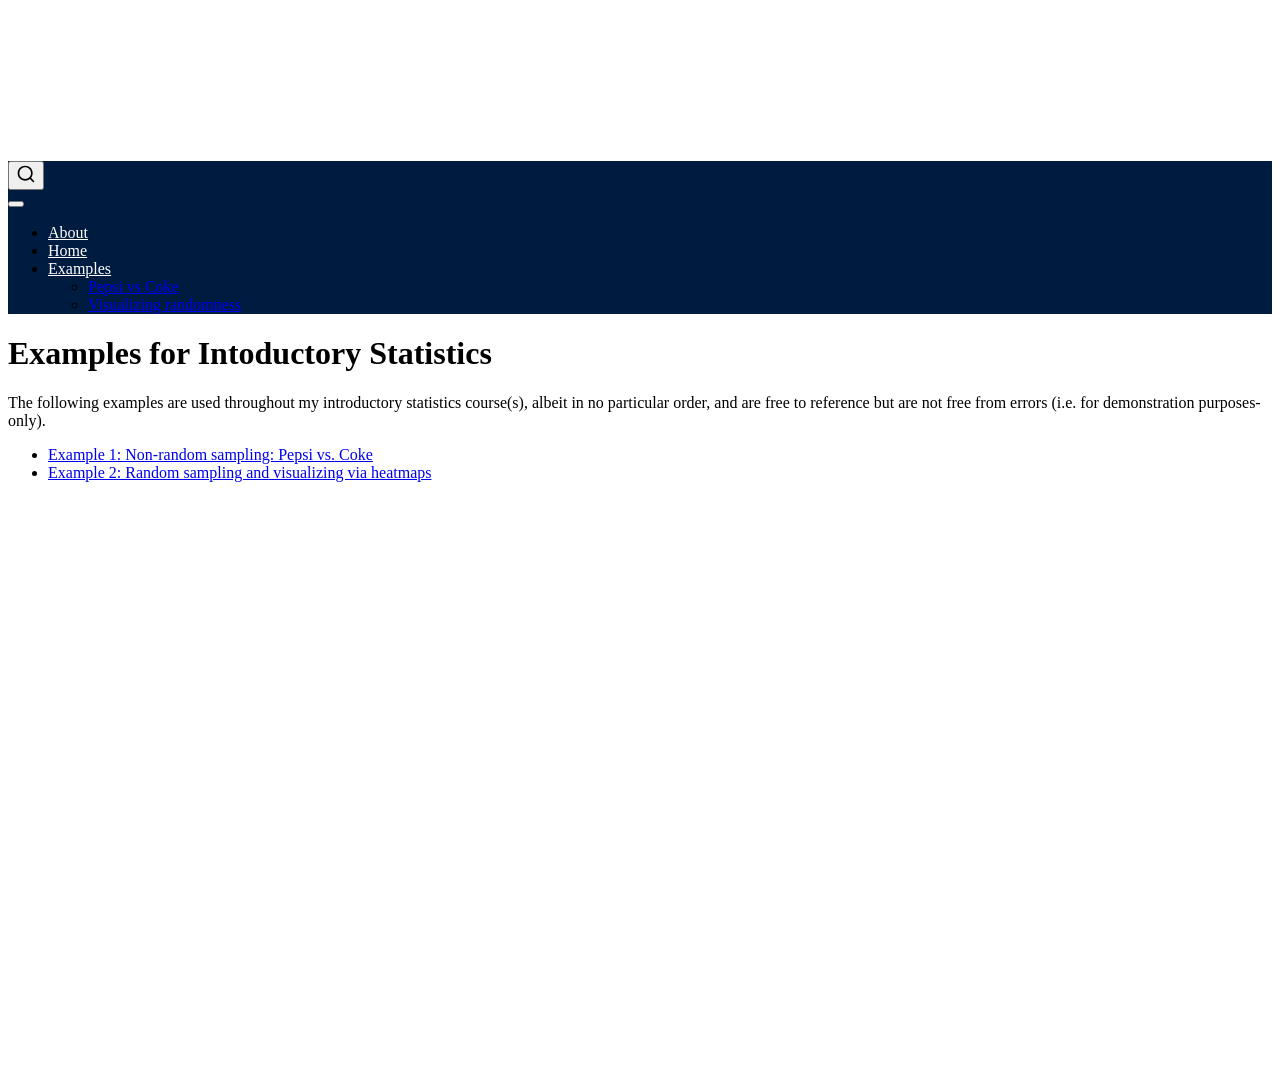
==== commit 88e744ea: "update webR examples" ====
--- a/docs/index.html
+++ b/docs/index.html
@@ -102,8 +102,12 @@
     </a>
     <ul class="dropdown-menu" aria-labelledby="nav-menu-examples">    
         <li>
-    <a class="dropdown-item" href="./examples/ex1-random-sampling.html">
- <span class="dropdown-text">Example 1</span></a>
+    <a class="dropdown-item" href="./examples/ex1-pepsi-v-coke.html">
+ <span class="dropdown-text">Pepsi vs Coke</span></a>
+  </li>  
+        <li>
+    <a class="dropdown-item" href="./examples/ex2-random-sampling.html">
+ <span class="dropdown-text">Visualizing randomness</span></a>
   </li>  
     </ul>
   </li>
@@ -145,8 +149,8 @@
 
 <p>The following examples are used throughout my introductory statistics course(s), albeit in no particular order, and are free to reference but are not free from errors (i.e.&nbsp;for demonstration purposes-only).</p>
 <ul>
-<li><a href="./examples/ex1-random-sampling.html">Example 1: Random sampling and visualizing via heatmaps</a></li>
-<li><a href="./examples/ex1-random-sampling.html">Example 2</a></li>
+<li><a href="./examples/ex1-pepsi-v-coke.html">Example 1: Non-random sampling: Pepsi vs.&nbsp;Coke</a></li>
+<li><a href="./examples/ex2-random-sampling.html">Example 2: Random sampling and visualizing via heatmaps</a></li>
 </ul>
 
 
